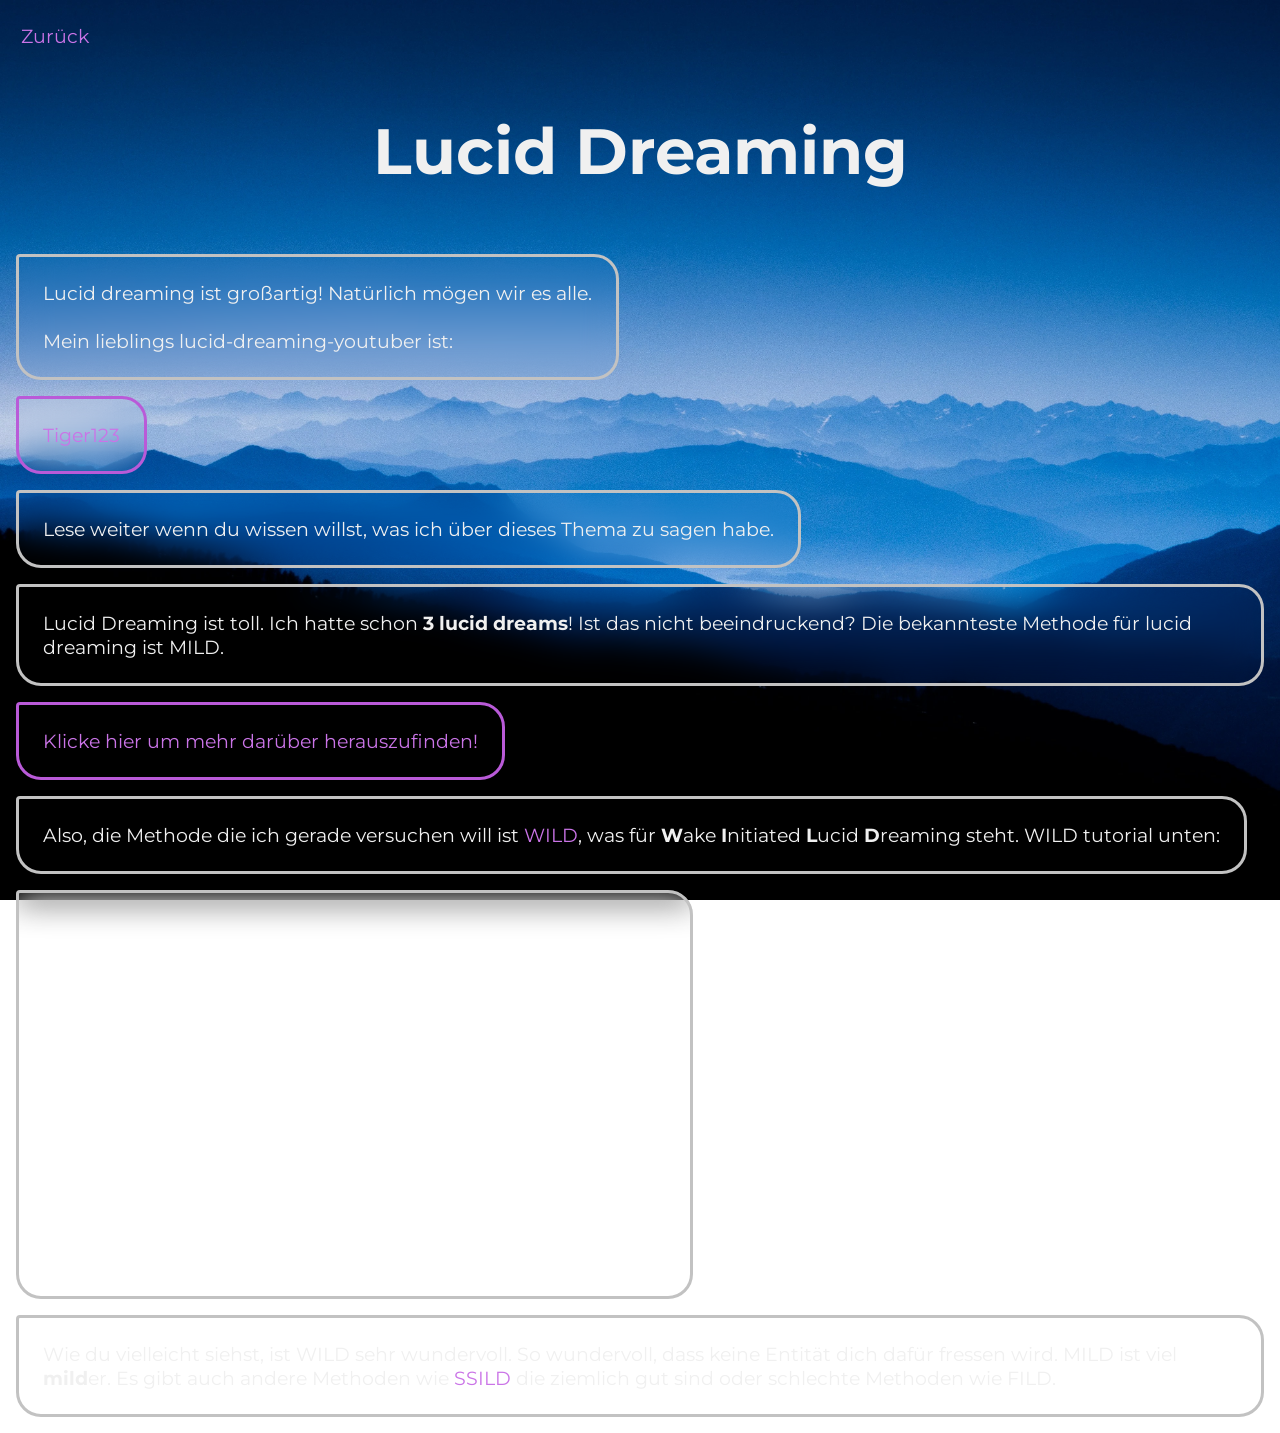
==== lucid.html @ 908b2b18 "initial commit" ====
<!DOCTYPE html>
<html lang="en">
<head>
    <meta charset="UTF-8">
    <meta name="viewport" content="width=device-width, initial-scale=1.0">
    <title>Lucid Dreaming | WaterFlimmer</title>

    <link rel="stylesheet" href="style.css">
</head>
<body class="lucid">
    <header>
        <a href="index.html">Zurück</a>
    </header>

    <h1>Lucid Dreaming</h1>

    <section class="card-list">
        
        <div class="card">
            <p>Lucid dreaming ist großartig! Natürlich mögen wir es alle.</p>
            <br>
            <p>Mein lieblings lucid-dreaming-youtuber ist:</p>
        </div>

        <a href="https://www.youtube.com/@tigertiger123tiger" target="_blank">
        <div class="link-card">
            <p>Tiger123</p>
        </div>
        </a>

        <div class="card">
            <p>Lese weiter wenn du wissen willst, was ich über dieses Thema zu sagen habe.</p>
        </div>

        <div class="card">
            Lucid Dreaming ist toll. Ich hatte schon <b>3 lucid dreams</b>! Ist das nicht beeindruckend? 
            Die bekannteste Methode für lucid dreaming ist MILD.
        </div>

        <a href="https://www.reddit.com/r/LucidDreaming/comments/ixiawb/tigers_mild_stuff/" target="_blank">
        <div class="link-card">
            <p>Klicke hier um 
            mehr darüber herauszufinden!</p>
        </div>
        </a>

        <div class="card">
            <p>Also, die Methode die ich gerade versuchen will ist 
            <a href="https://www.youtube.com/watch?v=QV4WlN2wH90" target="_blank">WILD</a>, was für  
            <b>W</b>ake <b>I</b>nitiated <b>L</b>ucid <b>D</b>reaming steht. WILD tutorial unten:
            </p>
        </div>

        <div class="card">
            <iframe width="623" height="352" src="https://www.youtube.com/embed/QV4WlN2wH90" title="How To ACTUALLY Go Straight Into A Lucid Dream" 
            frameborder="0" allow="accelerometer; autoplay; clipboard-write; encrypted-media; gyroscope; picture-in-picture; web-share" 
            referrerpolicy="strict-origin-when-cross-origin" allowfullscreen></iframe>
        </div>

        <div class="card">
            <p>
            Wie du vielleicht siehst, ist WILD sehr wundervoll. So wundervoll, dass keine Entität dich dafür fressen wird.  
            MILD ist viel <b>mild</b>er. Es gibt auch andere Methoden wie <a href="https://www.youtube.com/watch?v=Kvvvn-aS4yg"
             target="_blank">SSILD</a> die ziemlich gut sind oder schlechte Methoden wie FILD.
            </p>
        </div>

    </section>
</body>
</html>
---- style.css ----
* {
    margin: 0;
    padding: 0;
    box-sizing: border-box;
}

@font-face {
    font-family: "main";
    src: url(assets/Montserrat-VariableFont.ttf);
}

:root{
    --fg-color: hsl(0, 0%, 94%);
    --muted-color: hsl(0, 0%, 76%);
    --accent-color: hsl(285, 70%, 68%);
    --accent-color-muted: hsl(285, 62%, 60%);
}

body{
    font-weight: normal;
    font-size: 1.2rem;

    padding-top: 1.5rem;

    font-family: "main", sans-serif;
    color: var(--fg-color);

    background-size: cover;
    background-repeat: no-repeat;
    background-attachment: fixed;

    min-height: 100vh;
    display: flex;
    flex-direction: column;
}

h1{
    text-align: center;
    font-weight: bolder;
    font-size: 4rem;

    margin-top: 4rem;
}

a{
    color: var(--accent-color);
    text-decoration: none;
}

iframe {
    aspect-ratio: 16 / 9;
    height: auto;
    border-radius: 25px;
}

header{
    margin-left: 1.3rem;
}

a:hover{
    text-decoration: underline dotted;
}

.index{
    background-image: url(assets/GreenLeaves.webp);
}

.lucid{
    background-image: url(assets/BlueMountains.webp);
}

.container{
    padding: 1.5rem;
}

.card-list{
    grid-template-columns: repeat(auto-fit, minmax(260px, 1fr));
    gap: 1.5rem;
    margin-top: 3rem;
}

.card{
    border-color: var(--muted-color);
    border-radius: 4px 25px 25px 25px;
    border-style: solid;
    backdrop-filter: blur(16px);

    padding: 1.5rem;
    margin: 1rem;

    width: fit-content;
}

.link-card{
    border-color: var(--accent-color-muted);
    border-radius: 4px 25px 25px 25px;
    border-style: solid;
    backdrop-filter: blur(16px);

    padding: 1.5rem;
    margin: 1rem;

    width: fit-content;

    transition: transform 0.15s ease;
}

.link-card:hover{
    transform: translateX(6px);
}
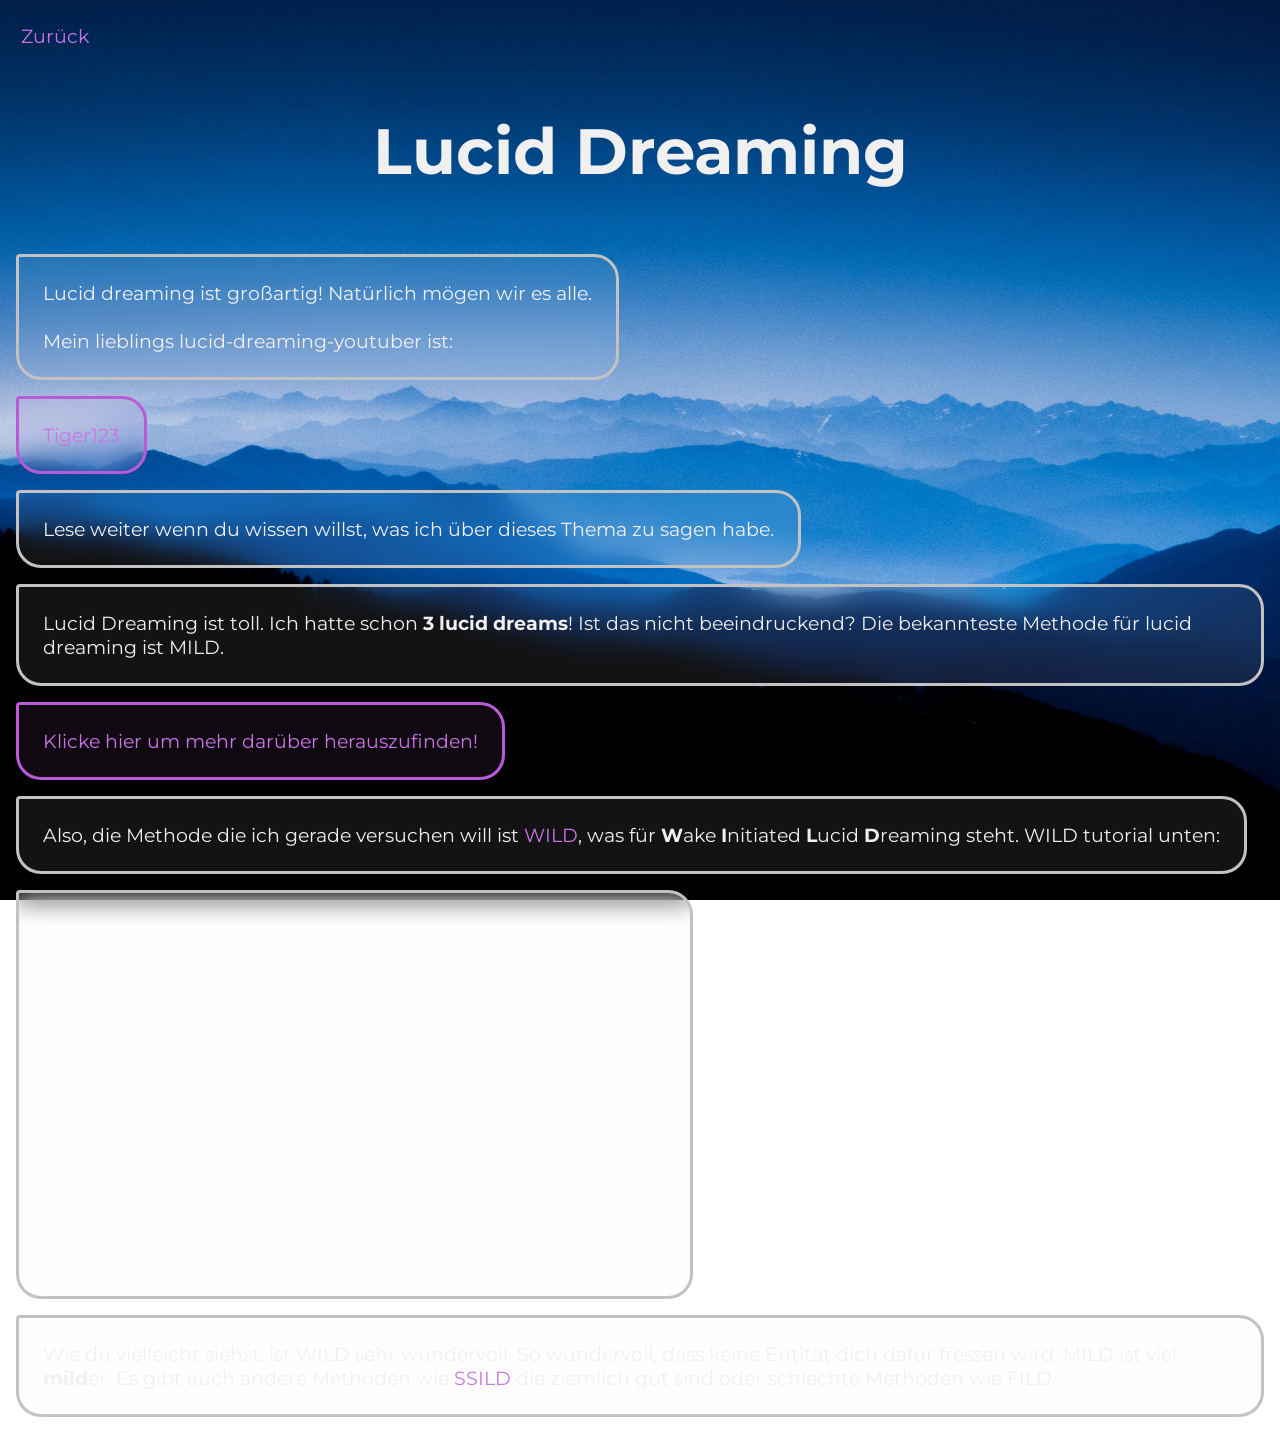
==== commit a258fe89: "added titles to lucid.html" ====
--- a/lucid.html
+++ b/lucid.html
@@ -1,15 +1,17 @@
 <!DOCTYPE html>
-<html lang="en">
+<html lang="de">
 <head>
     <meta charset="UTF-8">
     <meta name="viewport" content="width=device-width, initial-scale=1.0">
+
     <title>Lucid Dreaming | WaterFlimmer</title>
 
     <link rel="stylesheet" href="style.css">
+    <link rel="icon" type="image/x-icon" href="assets/images/favicon lucid.ico">
 </head>
 <body class="lucid">
     <header>
-        <a href="index.html">Zurück</a>
+        <a href="index.html" title="Zurück">Zurück</a>
     </header>
 
     <h1>Lucid Dreaming</h1>
@@ -22,7 +24,7 @@
             <p>Mein lieblings lucid-dreaming-youtuber ist:</p>
         </div>
 
-        <a href="https://www.youtube.com/@tigertiger123tiger" target="_blank">
+        <a href="https://www.youtube.com/@tigertiger123tiger" target="_blank" title="Der beste Lucid Dreaming YouTuber">
         <div class="link-card">
             <p>Tiger123</p>
         </div>
@@ -37,7 +39,7 @@
             Die bekannteste Methode für lucid dreaming ist MILD.
         </div>
 
-        <a href="https://www.reddit.com/r/LucidDreaming/comments/ixiawb/tigers_mild_stuff/" target="_blank">
+        <a href="https://www.reddit.com/r/LucidDreaming/comments/ixiawb/tigers_mild_stuff/" target="_blank" title="MILD (reddit)">
         <div class="link-card">
             <p>Klicke hier um 
             mehr darüber herauszufinden!</p>
@@ -46,7 +48,7 @@
 
         <div class="card">
             <p>Also, die Methode die ich gerade versuchen will ist 
-            <a href="https://www.youtube.com/watch?v=QV4WlN2wH90" target="_blank">WILD</a>, was für  
+            <a href="https://www.youtube.com/watch?v=QV4WlN2wH90" target="_blank" title="WILD (YouTube - TIGER123)">WILD</a>, was für  
             <b>W</b>ake <b>I</b>nitiated <b>L</b>ucid <b>D</b>reaming steht. WILD tutorial unten:
             </p>
         </div>
@@ -61,7 +63,7 @@
             <p>
             Wie du vielleicht siehst, ist WILD sehr wundervoll. So wundervoll, dass keine Entität dich dafür fressen wird.  
             MILD ist viel <b>mild</b>er. Es gibt auch andere Methoden wie <a href="https://www.youtube.com/watch?v=Kvvvn-aS4yg"
-             target="_blank">SSILD</a> die ziemlich gut sind oder schlechte Methoden wie FILD.
+             target="_blank" title="Senses Initiated Lucid Dreaming">SSILD</a> die ziemlich gut sind oder schlechte Methoden wie FILD.
             </p>
         </div>
 
--- a/style.css
+++ b/style.css
@@ -12,8 +12,10 @@
 :root{
     --fg-color: hsl(0, 0%, 94%);
     --muted-color: hsl(0, 0%, 76%);
+    --fg-color-transparent: rgba(240, 240, 240, 0.08);
     --accent-color: hsl(285, 70%, 68%);
     --accent-color-muted: hsl(285, 62%, 60%);
+    --accent-color-transparent: rgba(202, 116, 231, 0.08);
 }
 
 body{
@@ -69,6 +71,10 @@
     background-image: url(assets/BlueMountains.webp);
 }
 
+.not_found{
+    background-image: url(assets/BlueScales.webp);
+}
+
 .container{
     padding: 1.5rem;
 }
@@ -83,7 +89,9 @@
     border-color: var(--muted-color);
     border-radius: 4px 25px 25px 25px;
     border-style: solid;
-    backdrop-filter: blur(16px);
+
+    background-color: var(--fg-color-transparent);
+    backdrop-filter: blur(12px);
 
     padding: 1.5rem;
     margin: 1rem;
@@ -95,7 +103,9 @@
     border-color: var(--accent-color-muted);
     border-radius: 4px 25px 25px 25px;
     border-style: solid;
-    backdrop-filter: blur(16px);
+
+    background-color: var(--accent-color-transparent);
+    backdrop-filter: blur(12px);
 
     padding: 1.5rem;
     margin: 1rem;
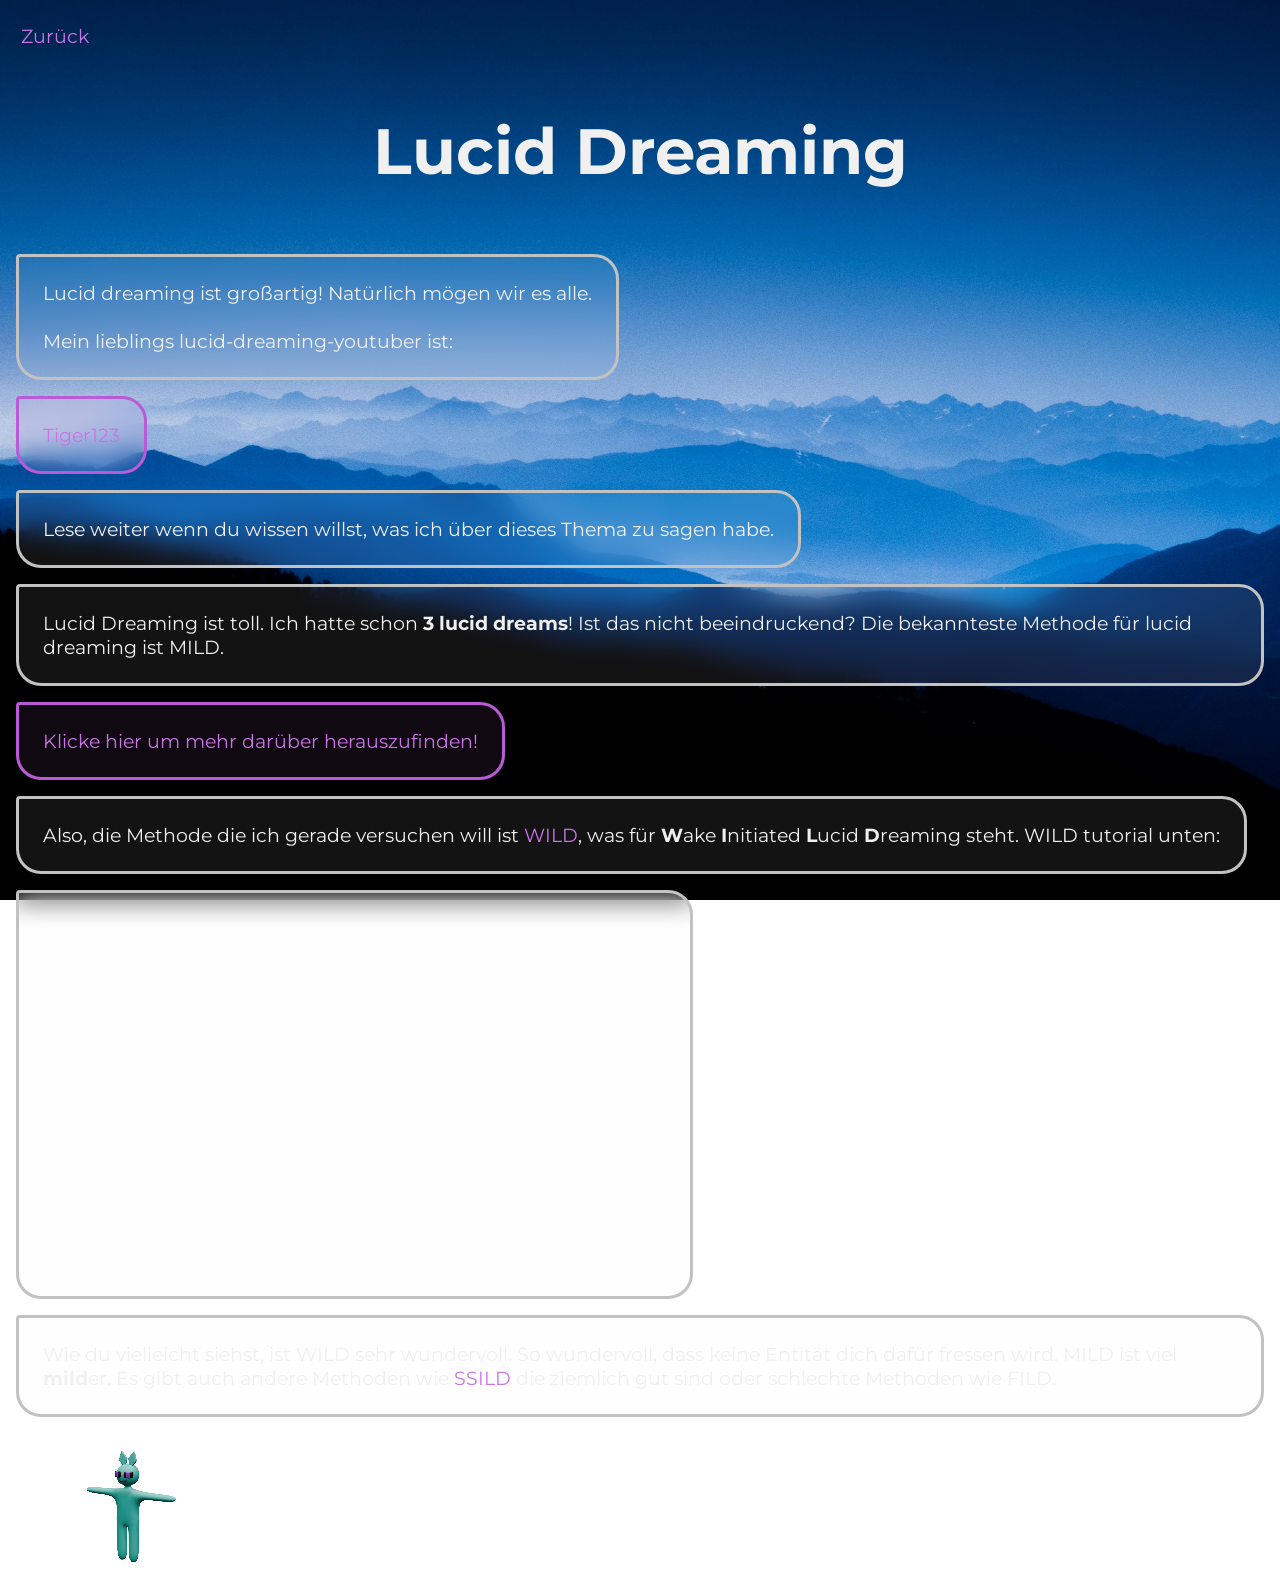
==== commit 4fdb1efb: "added spinning WaterFlimmer at the end of lucid (for fun!)" ====
--- a/lucid.html
+++ b/lucid.html
@@ -68,5 +68,7 @@
         </div>
 
     </section>
+
+    <video autoplay loop muted inline width="20%" src="assets/videos/spin.webm"></video>
 </body>
 </html>
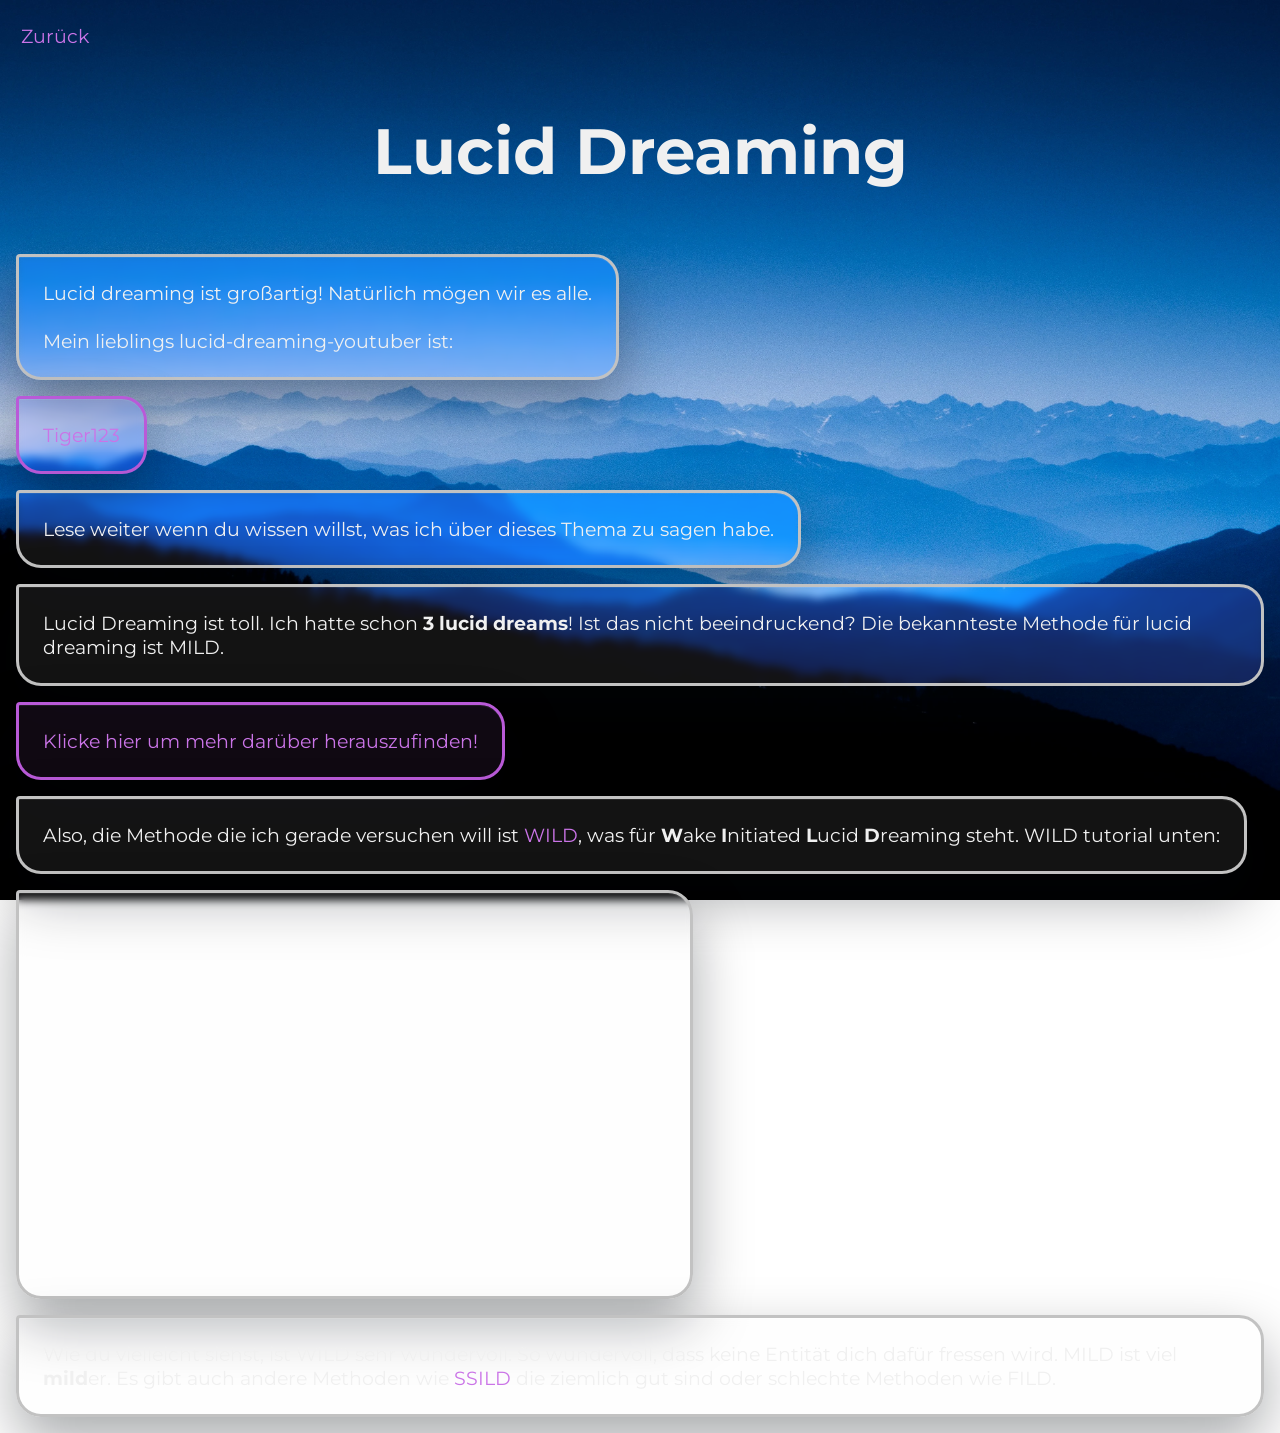
==== commit 0a14efcb: "added art page, made the cards look like glass and other stuff" ====
--- a/lucid.html
+++ b/lucid.html
@@ -25,7 +25,7 @@
         </div>
 
         <a href="https://www.youtube.com/@tigertiger123tiger" target="_blank" title="Der beste Lucid Dreaming YouTuber">
-        <div class="link-card">
+        <div class="card link">
             <p>Tiger123</p>
         </div>
         </a>
@@ -40,7 +40,7 @@
         </div>
 
         <a href="https://www.reddit.com/r/LucidDreaming/comments/ixiawb/tigers_mild_stuff/" target="_blank" title="MILD (reddit)">
-        <div class="link-card">
+        <div class="card link">
             <p>Klicke hier um 
             mehr darüber herauszufinden!</p>
         </div>
@@ -68,7 +68,5 @@
         </div>
 
     </section>
-
-    <video autoplay loop muted inline width="20%" src="assets/videos/spin.webm"></video>
 </body>
 </html>
--- a/style.css
+++ b/style.css
@@ -6,7 +6,7 @@
 
 @font-face {
     font-family: "main";
-    src: url(assets/Montserrat-VariableFont.ttf);
+    src: url(assets/fonts/Montserrat-VariableFont.ttf);
 }
 
 :root{
@@ -16,6 +16,12 @@
     --accent-color: hsl(285, 70%, 68%);
     --accent-color-muted: hsl(285, 62%, 60%);
     --accent-color-transparent: rgba(202, 116, 231, 0.08);
+    --special-color: rgb(17, 17, 17);
+    --special-color-transparent: rgba(17, 17, 17, 0.18);
+}
+
+html{
+    scroll-behavior: smooth;
 }
 
 body{
@@ -30,6 +36,7 @@
     background-size: cover;
     background-repeat: no-repeat;
     background-attachment: fixed;
+    background-blend-mode: darken;
 
     min-height: 100vh;
     display: flex;
@@ -55,6 +62,11 @@
     border-radius: 25px;
 }
 
+img{
+    height: auto;
+    border-radius: 8px;
+}
+
 header{
     margin-left: 1.3rem;
 }
@@ -64,19 +76,53 @@
 }
 
 .index{
-    background-image: url(assets/GreenLeaves.webp);
+    background-image: url(assets/images/GreenLeaves.webp);
+
+    opacity: 1;
+
+    transition: background-color 0.4s ease, opacity 0.2s ease;
+}
+
+.index:has(.special:hover){
+    opacity: 0;
+
+    background-color: black;
 }
 
 .lucid{
-    background-image: url(assets/BlueMountains.webp);
+    background-image: url(assets/images/BlueMountains.webp);
+}
+
+.art{
+    background-image: url(assets/images/Stars.webp);
+    
+    background-color: black;
+
+    opacity: 0;
+
+    transition: background-color 0.8s ease-in-out, opacity 0.2s ease-in-out;
+}
+
+.art:hover{
+    background-color: white;
+    opacity: 1;
 }
 
 .not_found{
-    background-image: url(assets/BlueScales.webp);
+    background-image: url(assets/images/BlueScales.webp);
+}
+
+.forbidden{
+    background-image: url(assets/images/WhiteFlowers.webp);
+}
+
+.total-container{
+    padding: 1.5rem;
 }
 
 .container{
-    padding: 1.5rem;
+    display: flex;
+    justify-content: space-between;
 }
 
 .card-list{
@@ -91,7 +137,9 @@
     border-style: solid;
 
     background-color: var(--fg-color-transparent);
-    backdrop-filter: blur(12px);
+    backdrop-filter: saturate(160%) blur(4px);
+    -webkit-backdrop-filter: saturate(160%) blur(8px);
+    box-shadow: inset 0 1px 0 rgba(255,255,255,.08),0 24px 56px rgba(4,10,16,.34);
 
     padding: 1.5rem;
     margin: 1rem;
@@ -99,22 +147,37 @@
     width: fit-content;
 }
 
-.link-card{
+.link{
     border-color: var(--accent-color-muted);
-    border-radius: 4px 25px 25px 25px;
-    border-style: solid;
-
     background-color: var(--accent-color-transparent);
-    backdrop-filter: blur(12px);
-
-    padding: 1.5rem;
-    margin: 1rem;
-
-    width: fit-content;
 
     transition: transform 0.15s ease;
 }
 
-.link-card:hover{
+.link:hover{
     transform: translateX(6px);
+}
+
+.special{
+    border-color: var(--special-color);
+    background-color: var(--special-color-transparent);
+
+    transition: transform 0.15s ease;
+}
+
+.special:hover{
+    transform: translateX(-6px);
+}
+
+.right{
+    border-radius: 25px 4px 25px 25px;
+}
+
+.meme-img{
+    width: 300px;
+}
+
+.normal-text{
+    color: var(--fg-color);
+    text-decoration: none;
 }
